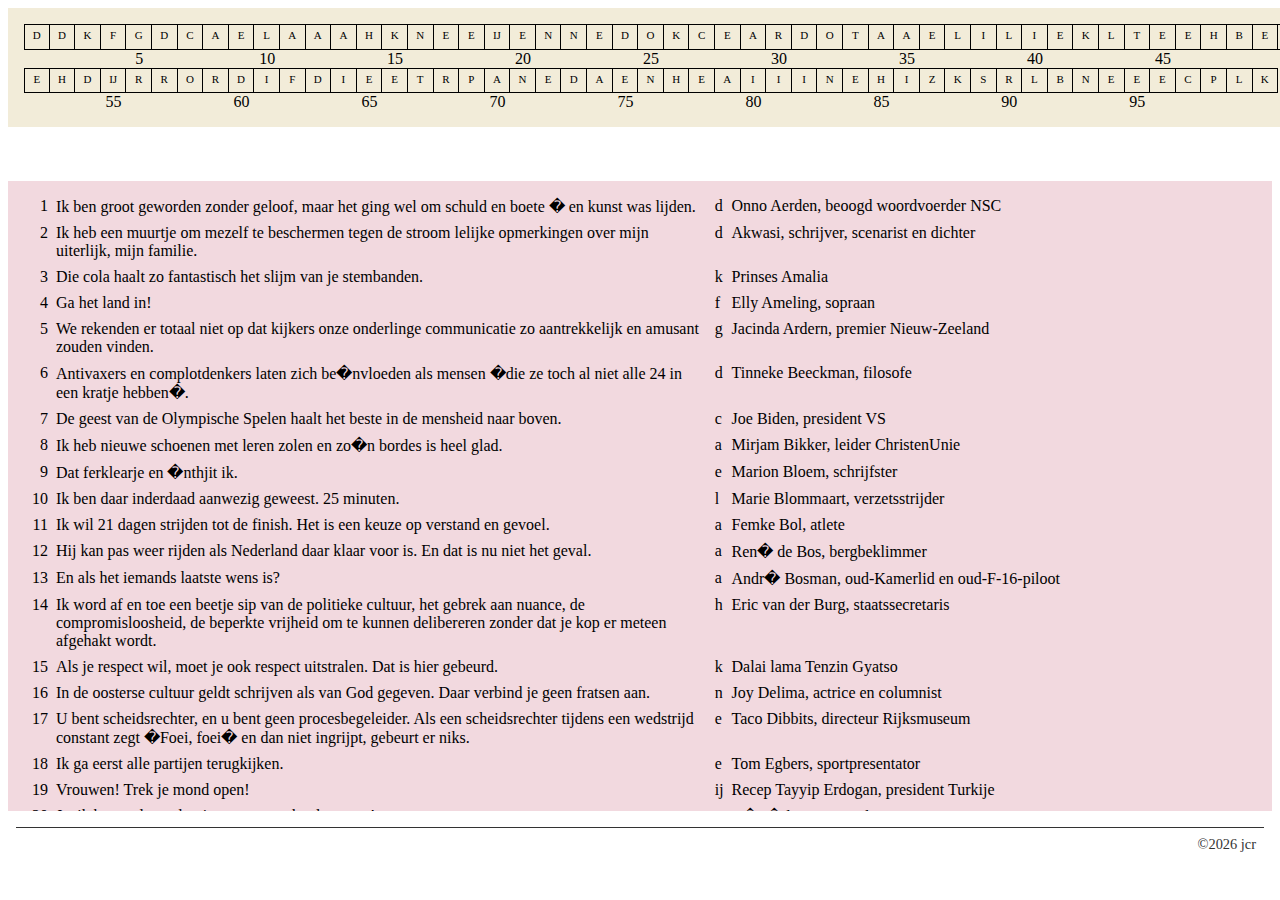
==== citatenPuzzel2023.htm @ 4faa3175 "Add files via upload" ====
<!doctype html>
<script>
'use strict';
const citaten =
[
["1",  "Ik ben groot geworden zonder geloof, maar het ging wel om schuld en boete � en kunst was lijden."],
["2",  "Ik heb een muurtje om mezelf te beschermen tegen de stroom lelijke opmerkingen over mijn uiterlijk, mijn familie."],
["3",  "Die cola haalt zo fantastisch het slijm van je stembanden."],
["4",  "Ga het land in!"],
["5",  "We rekenden er totaal niet op dat kijkers onze onderlinge communicatie zo aantrekkelijk en amusant zouden vinden."],
["6",  "Antivaxers en complotdenkers laten zich be�nvloeden als mensen �die ze toch al niet alle 24 in een kratje hebben�."],
["7",  "De geest van de Olympische Spelen haalt het beste in de mensheid naar boven."],
["8",  "Ik heb nieuwe schoenen met leren zolen en zo�n bordes is heel glad."],
["9",  "Dat ferklearje en �nthjit ik."],
["10", "Ik ben daar inderdaad aanwezig geweest. 25 minuten."],
["11", "Ik wil 21 dagen strijden tot de finish. Het is een keuze op verstand en gevoel."],
["12", "Hij kan pas weer rijden als Nederland daar klaar voor is. En dat is nu niet het geval."],
["13", "En als het iemands laatste wens is?"],
["14", "Ik word af en toe een beetje sip van de politieke cultuur, het gebrek aan nuance, de compromisloosheid, de beperkte vrijheid om te kunnen delibereren zonder dat je kop er meteen afgehakt wordt."],
["15", "Als je respect wil, moet je ook respect uitstralen. Dat is hier gebeurd."],
["16", "In de oosterse cultuur geldt schrijven als van God gegeven. Daar verbind je geen fratsen aan."],
["17", "U bent scheidsrechter, en u bent geen procesbegeleider. Als een scheidsrechter tijdens een wedstrijd constant zegt �Foei, foei� en dan niet ingrijpt, gebeurt er niks."],
["18", "Ik ga eerst alle partijen terugkijken."],
["19", "Vrouwen! Trek je mond open!"],
["20", "Ja, ik ben wel een dominee en een schoolmeester!"],
["21", "Bewegen is de beste vorm van herdenken. Het lichaam herinnert zich wat wij vergeten."],
["22", "Nou! Nou! Nou!"],
["23", "Het is onze taak om de tong af te snijden van degenen die laster over Adam en Eva verspreiden."],
["24", "De paus schreef me een hele liefdevolle brief."],
["25", "Bij alles wat ik zag op straat, bij alles wat ik las in de krant, bij elke opening van een expositie vroeg ik me af: zit hier een gedicht in?"],
["26", "Misschien moeten we elkaar meer gedichten voorlezen."],
["27", "Wij gaan sluiten!"],
["28", "Het is zaak dat de Europese Unie in beweging komt."],
["29", "Ik schaam mij kapot. Helaas realiseerde ik me niet goed dat ik hiermee grenzen heb overschreden, maar dat werd me deze dagen wel duidelijk."],
["30", "Niemand hier wil deze oorlog."],
["31", "Bent u Brits of Schots?"],
["32", "Mensen noemden me een rat en riooljournalist. Een man die het land in chaos had gebracht."],
["33", "Een teamprestatie is het hoogst haalbare."],
["34", "Soms heb ik het gevoel dat ik in een schoenendoos leef."],
["35", "Het extremisme draagt op straat foute vlaggen of een fakkel. In de Tweede Kamer draagt het een das. Met een luttel zetelaantal verlamt het vaak de parlementaire orde."],
["36", "Ik heb veel mensen gesproken, ook in de regering, en die allemaal graag willen dat ik zou komen. Tot die tijd sta ik ook in New York."],
["37", "Ik praat liever met je vrouw dan met jou."],
["38", "Mijn vader ergerde zich al aan dat zinnetje �Vader is een nul� uit Op een mooie Pinksterdag."],
["39", "Het begint in te dalen wat ik eigenlijk gedaan heb. Dat is best wel uniek."],
["40", "Wij hebben van je genoten."],
["41", "In de tijd dat zij nog bezig zijn met voorbereidingen om hun troepen hier te krijgen, kunnen wij al aan het Britse Kanaal staan."],
["42", "We zijn ons diep bewust van de eer die de wens van mijn moeder symboliseert."],
["43", "Een pagina in het boek van de wereldgeschiedenis is omgeslagen."],
["44", "In wat voor land leven wij waar het dagelijks eten van een gehaktbal bijna illegaal wordt, maar cannabis telen legaal wordt gemaakt."],
["45", "Zij horen bij ons en we willen hen erbij."],
["46", "Poetin is een toonbeeld van mildheid geweest."],
["47", "Tadadadadada oeoeo ahhh. Hier in de diepte hoor ik steeds maar weer jouw naam."],
["48", "Voor mij is de Russische medaille al haar glans verloren en dat zegt voldoende."],
["49", "Poetins tegenstanders zijn �krachten van het kwaad�."],
["50", "We zijn geen gemengd ras� en dat willen we ook niet worden."],
["51", "Adolf Hitler had ook Joods bloed, meen ik."],
["52", "Ja, wij bidden ook voor Poetin. Voor je vijanden bidden is wel moeilijk. Wij bidden dat hij stopt met de waanzin van de oorlog."],
["53", "Elke zege heeft een verhaal, maar na alles wat er is gebeurd, betekent het voor mij veel dat ik terug ben."],
["54", "Ik doe niet mee aan mea culpa�s, dat is niet mijn stijl. Ik ben niet all��n rijk geworden van deze handel, maar ons land ook."],
["55", "Lang leve Oekra�ne! Wij buigen voor jullie moed in het licht van haast ondraaglijk lijden."],
["56", "Ik geloof niet in God. Als Hij bestond, zou Hij die mensen in Oekra�ne te hulp schieten."],
["57", "Het is belachelijk dat je in een land gaat spelen om het voetbal daar te laten ontwikkelen. Bullshit."],
["58", "In hemelsnaam, deze man kan niet aan de macht blijven."],
["59", "Neem de naam van mijn vrouw niet in je stomme mond!"],
["60", "Als ik tijdens een meditatie de dalai lama voor me zie, voel ik me veilig en geborgen. 61 Bij hoge golven hoort een kapitein aan het roer te staan."],
["62", "In Nederland � of all places � verzetten de boeren zich moedig tegen de klimaattirannie van de Nederlandse overheid. Kun je dat geloven?"],
["63", "Je moet de allerbeste zijn in de debatten. Die rol zat mij niet als gegoten. Dan moet ik eerlijk zijn."],
["64", "We lijken te vergeten dat het hier om ouders gaat, die soms al vanaf 2014 in de problemen zitten."],
["65", "Verzin een nieuwe naam en hopsakee!"],
["66", "Ik moest erg wennen aan het idee dat vloeken bij protestanten zo slecht valt. Zelfs �in �s hemelsnaam� is voor sommigen al aanstootgevend. Wij katholieken zijn toch een stuk vrijmoediger."],
["67", "Ik zie mezelf niet als tussenpaus in afwachting van een nieuwe politieke leider. Ik wil er vol voor gaan."],
["68", "Het is nooit te laat om niet aan te vallen."],
["69", "Weg is weg. Een beter moment om te stoppen kon ik niet vinden."],
["70", "Vroeger waren mensen op onze leeftijd al dood."],
["71", "Ik denk dat het voor alle partijen beter is als ik me maar niet meer laat zien."],
["72", "Op 15 mei 2022 verloren de Cook-eilanden hun eerste covid-slachtoffer."],
["73", "Ik ben al 60 kilo kwijt, maar ik ben er nog niet."],
["74", "Ik geloof niet in goedkoop optimisme, maar ook niet dat je in je bed moet blijven liggen. Wij zijn op aarde om op te staan: doe de gordijnen open, zet de radio aan, toon moed, ga!"],
["75", "Als je ernaast staat, zie je pas hoe verschrikkelijk hier is huisgehouden. Die ongekende wreedheid maakt je sprakeloos. Die kan niet ongestraft blijven."],
["76", "Voor mijn dochters blijf ik schrijven, niet hier, maar elders. Dank u wel dat u me las."],
["77", "Dat mijn werkgever openlijk twijfelt aan mijn oprechtheid, maakt verdere samenwerking onmogelijk."],
["78", "Het is een droom die uitkomt. Ik houd van klassieke muziek."],
["79", "Ik vind Wembley een heel mooie naam."],
["80", "Je kan een grote mond hebben, cynisch zijn of de vlag ondersteboven hangen, maar je bent onderdeel van iets groters en daarmee heb je je te verhouden."],
["81", "Aftreden komt niet bij mij op, ondanks problemen aan mijn knie."],
["82", "Ik zeg het niet snel, maar ik denk wel dat ik belangrijk geweest ben voor het team."],
["83", "Ieder mens is een gelukzoeker. Dat ben ik namelijk ook."],
["84", "Mijn besluit om te stoppen is bitterzoet. Mijn sport heeft me meer opgeleverd dan ik ooit had kunnen dromen."],
["85", "Ik weet dat we het in ons hebben alle uitdagingen het hoofd te bieden. Natuurlijk, het zal niet gemakkelijk zijn, maar we kunnen het."],
["86", "Een aardbeving onder de 2,5 voel je niet."],
["87", "Waar zit het knopje van de microfoon?"],
["88", "Ja, het gaat weer goed met me, maar het is een tijd niet zo geweest. Ik zeg het maar eerlijk: corona was mijn redding."],
["89", "Ik ben een heel gelukkige minister: ik krijg er ontzettend veel geld bij, maar dat is ook hard nodig!"],
["90", "Ik voel me nederig en ben diep geraakt dat zoveel mensen de straat op zijn gegaan."],
["91", "Een stevig robbertje bridgen."],
["92", "Ik kon met veel jongens in gevecht gaan op de baan. Ik heb veel lol gehad."],
["93", "Het is een dolkstoot in de rug."],
["94", "Zou naar Terschelling gaan, maar het was te riskant."],
["95", "Er is hier zo�n grote muzikale traditie. Ik heb zin om die te koesteren en er nieuwe details aan toe te voegen."],
["96", "Ik zing alsof ik voor ��n iemand zing, dat deden Leonard Cohen en Jacques Brel ook. Heb je Brel ooit de microfoon de zaal in zien steken?"],
["97", "Het is maar politiek, h�. De ene dag ben je de held en de andere dag ben je stront."],
["98", "Dertig jaar geleden, en nog steeds blijft die vlucht een ramp. Dankzij de speurhond van Trouw."],
["99", "Bidden is je gedachtes ordenen."],
["100", "Je moet stoppen als iedereen het nog een beetje leuk vindt."]
];
const namen =
[
["d", "Onno Aerden, beoogd woordvoerder NSC"],
["d", "Akwasi, schrijver, scenarist en dichter"],
["k", "Prinses Amalia"],
["f", "Elly Ameling, sopraan"],
["g", "Jacinda Ardern, premier Nieuw-Zeeland"],
["d", "Tinneke Beeckman, filosofe"],
["c", "Joe Biden, president VS"],
["a", "Mirjam Bikker, leider ChristenUnie"],
["e", "Marion Bloem, schrijfster"],
["l", "Marie Blommaart, verzetsstrijder"],
["a", "Femke Bol, atlete"],
["a", "Ren� de Bos, bergbeklimmer"],
["a", "Andr� Bosman, oud-Kamerlid en oud-F-16-piloot"],
["h", "Eric van der Burg, staatssecretaris"],
["k", "Dalai lama Tenzin Gyatso"],
["n", "Joy Delima, actrice en columnist"],
["e", "Taco Dibbits, directeur Rijksmuseum"],
["e", "Tom Egbers, sportpresentator"],
["&ijlig;", "Recep Tayyip Erdogan, president Turkije"],
["e", "B�n�dicte Ficq, advocaat"],
["n", "Paus Franciscus"],
["n", "Tallon Griekspoor, tennisser"],
["e", "Sifan Hassan, atlete"],
["d", "Sophie Hermans, VVD-fractievoorzitter"],
["o", "Haro Hielkema, Citatenpuzzel-maker"],
["k", "Wopke Hoekstra, Eurocommissaris voor klimaat"],
["c", "Michel Houellebecq, schrijver"],
["e", "Bart van den Hurk, klimaatwetenschapper en covoorzitter VN-klimaatpanel IPCC"],
["a", "Arnold Huijgen, theoloog"],
["r", "Roxane van Iperen, schrijfster"],
["d", "Sultan al-Jaber, Cop28-voorzitter"],
["o", "Annemarie Jorritsma, voormalig verkenner"],
["t", "Sigrid Kaag, D66-leider"],
["a", "Henk Kamp, oud-minister"],
["a", "Mona Keijzer, premierskandidaat BBB"],
["e", "Kemal Kili�daroglu, presidentskandidaat Turkije"],
["l", "Enzo Knol, vlogger"],
["i", "Christine Lambrecht, minister van defensie Duitsland"],
["l", "Pim Lammers, auteur"],
["i", "Renske Leijten, Kamerlid"],
["e", "Irene van Lippe-Biesterfeld, prinses"],
["k", "Luiz In�cio Lula da Silva, president Brazili�"],
["l", "Jonathan M., spermadonor"],
["t", "Cornald Maas, Songfestivalkenner"],
["e", "John Mauger, kustwachtcommandant"],
["e", "Koningin M�xima"],
["h", "Marjan Minnesma, klimaatstrijder van Urgenda"],
["b", "Naaz Mohammad, zangeres"],
["e", "Richard de Mos, politicus en leider Hart voor Den Haag"],
["e", "Elon Musk, ondernemer"],
["e", "Benjamin Netanyahu, premier Isra�l"],
["h", "Sauli Niinist�, president Finland"],
["d", "Pieter Omtzigt, leider NSC"],
["&ijlig;", "Trijntje Oosterhuis, zangeres"],
["r", "Eloise van Oranje, gravin en vlogger"],
["r", "Henk Otten, senator en ex-PVV"],
["o", "Esther Ouwehand, lijsttrekker Partij voor de Dieren"],
["r", "Nikol Pasjinjan, premier Armeni�"],
["d", "Caroline van der Plas, leider BBB"],
["i", "Mathieu van der Poel, wielrenner"],
["f", "Vladimir Poetin, president Rusland"],
["d", "Tadej Pogacar, wielrenner"],
["i", "Jevgeni Prigozjin, Wagnerbaas"],
["e", "Roline Redmond, schrijfster"],
["e", "Beatrijs Ritsema, etiquette-specialist"],
["t", "Luis Rubiales, voorzitter van de Spaanse voetbalbond"],
["r", "Mark Rutte, minister-president"],
["p", "Chandrikapersad Santokhi, president Suriname"],
["a", "John van 't Schip, Ajax-trainer"],
["n", "Olaf Scholz, bondskanselier Duitsland"],
["e", "Gert-Jan Segers, leider van de ChristenUnie"],
["d", "Rob Sluijter, KNMI-medewerker"],
["a", "Jan Smit, zanger en voorzitter van FC Volendam"],
["e", "Ruud Sondag, Schiphol-interim-topman"],
["n", "Britney Spears, superster"],
["h", "Sherida Spitse, voetbalster"],
["e", "Jordan Stolz, schaatser"],
["a", "Gom van Strien, kortstondig verkenner"],
["i", "Rishi Sunak, premier Verenigd Koninkrijk"],
["i", "Sydney, chatbot van zoekmachine Bing van Microsoft"],
["i", "Sjaak van der Tak, LTO-voorzitter"],
["n", "Greta Thunberg, klimaatactivist"],
["e", "Frans Timmermans, lijsttrekker GL-PvdA"],
["h", "Lee Towers, zanger"],
["i", "Donald Trump, ex-president VS"],
["z", "Hans Vijlbrief, staatssecretaris"],
["k", "Sanne Voets, dressuuramazone"],
["s", "Johan Vollenbroek, stikstofactivist"],
["r", "Mark�ta Vondrousov�, tennisster"],
["l", "Jacques van der Voort, vormgever Trouw"],
["b", "Marijn de Vries, wielrencommentator en oud-wielrenster"],
["n", "Lucille Werner, Kamerlid en voormalig presentator"],
["e", "Geert Wilders, leider PVV"],
["e", "Koning Willem-Alexander"],
["e", "Lucas Winnips, Extinction Rebellion"],
["c", "Jolande Withuis, sociologe"],
["p", "Dilan Yesilg�z, leider VVD"],
["l", "Volodymyr Zelensky, president Oekra�ne"],
["k", "Jaap van Zweden, dirigent"],
["d", "Irene Zwiep, hoogleraar"]
];
</script>

<html lang="nl">
<head>
<meta http-equiv="expires" content="now"/>
<meta name="viewport" content="width=device-width, initial-scale=1.0"/>
<meta name="version" content="0.0.0"/>
<title>citatenPuzzel 2023</title>
<style>
*
{
   box-sizing:  border-box;                      /* */
   user-select: none;                            /* */
}


#oplossing
{
   display:          inline-grid;                /* */
   grid-template-columns: repeat( 50, 1fr);      /* */

   padding:               1.0rem;                /* */
   background: hsl( 45, 50%, 90%);               /* */
}

#oplossing > .cijfer
{
   text-align: center;                           /* */
}

#oplossing > .letter
{
   width:         1.6rem;                        /* */
   height:        1.6rem;                        /* */

   border-style:  solid;                         /* */
   border-width:  1px;                           /* */
   border-color:  hsl(0, 0%, 0%);                /* */

   font-variant: small-caps;                     /* */
   text-align: center;                           /* */
}

#oplossing > .letter:not(:nth-child(50n+1))
{
   border-left:   none;                          /* */
}

.draggable
{
   cursor: grab;                                 /* */
}

.clickable
{
   cursor: pointer;                              /* */
}


#keuzes
{
   display:          inline-grid;                /* */
/* display:                 grid;                /* */
   grid-template-columns: repeat(4, auto);       /* */

/* max-height: 70vh; /* */
       height: 70vh; /* */
   overflow: auto;                               /* */

   gap:                   .5rem;                 /* */
   padding:               1.0rem;                /* */
   background: hsl(345, 50%, 90%);               /* */
}

#keuzes > div:nth-child(4n+1)
{
   text-align: right;                            /* */
}


/* begin copyright style */
.jcr-copy
{
   border-top:  hsl(000, 000%, 020%) thin solid; /* */
   color:       hsl(000, 000%, 020%);            /* */
   font-size:   0.9rem;                          /* */
   text-align:  right;                           /* */
   margin:      1rem 0.5rem;                     /* */
   padding:     0.5rem;                          /* */
   user-select: none;                            /* */
}
.jcr-copy::before { content: '\00a9 '; }          /* */
.jcr-copy::after  { content: ' jcr'; }            /* */
/* end copyright style */
</style>
<script>
'use strict';
document.addEventListener('DOMContentLoaded', e => js_object_citatenPuzzel.onload(e), false);

const js_object_citatenPuzzel = (() =>
{
   const onload = e =>
   {
      try
      {
         let year = new Date(document.lastModified).getFullYear();
         document.querySelectorAll('.jcr-copy').forEach(y => y.innerHTML = year);

         init();

      }  catch(err) { console.error('oops', err) }
   }

   // tbv cookie:
   const fixed = new Array(namen.length).fill(false);
   const order = Array.from(fixed.keys());
   // (eigenlijk wordt hiermee dataset.id overbodig, maar is toch wel makkelijk)

   const init = () =>
   {
      gridSquares(oplossing, parseInt((citaten.length+1)/2));
      gridSquares(oplossing, citaten.length - parseInt((citaten.length+1)/2), parseInt((citaten.length+1)/2));

      readCookie();

      for (let i = 0; i < citaten.length; i++)
      {
         let div = document.createElement('div');
         div.innerHTML = citaten[i][0];
         keuzes.appendChild(div);

         div = document.createElement('div');
         div.innerHTML = citaten[i][1];
         keuzes.appendChild(div);


         let naamLetter = document.createElement('div');
         let naam       = document.createElement('div');
         let gridSquare = document.getElementById(`G${i}`);

         naamLetter.id = `L${i}`;
         naam.id       = `N${i}`;

         naamLetter.dataset.id = gridSquare.id;
         naam.dataset.id       = naamLetter.id;
         gridSquare.dataset.id = naam.id;

         naamLetter.innerHTML = namen[order[i]][0];      // "&ijlig".toUpperCase() = "&IJLIG" (en dat is niet &IJlig;)
         let letter           = naamLetter.innerHTML;    // letter wordt nu lange ij en kan ge-uppercased worden

         naamLetter.innerHTML  = (fixed[order[i]])
                               ? letter.toUpperCase()
                               : letter.toLowerCase();
//                             ? namen[order[i]][0].toUpperCase()
//                             : namen[order[i]][0].toLowerCase();
         gridSquare.innerHTML  = naamLetter.innerHTML;
         naam.innerHTML        = namen[order[i]][1];

         if  (!fixed[order[i]])
         {
            setDragDrop(naam);
            setDragDrop(gridSquare);
         }

         naamLetter.classList.add('clickable');
         naamLetter.ondblclick = toggleFixed;

         gridSquare.ondragstart = dragStart;
         naam.ondragstart = dragStart;

         keuzes.appendChild(naamLetter);
         keuzes.appendChild(naam);
      }
   }

   const toggleFixed = e =>
   {
      let naamLetter = e.target;
      let gridSquare = document.getElementById(naamLetter.dataset.id);
      let naam       = document.getElementById(gridSquare.dataset.id);

      let letter = naamLetter.innerHTML;

      if (letter == letter.toUpperCase())
      {
         naamLetter.innerHTML = letter.toLowerCase();
         gridSquare.innerHTML = letter.toLowerCase();

         setDragDrop(naam);
         setDragDrop(gridSquare);
      }
      else
      {
         naamLetter.innerHTML = letter.toUpperCase();
         gridSquare.innerHTML = letter.toUpperCase();

         unsetDragDrop(naam);
         unsetDragDrop(gridSquare);
      }
      let i = parseInt(e.target.id.substr(1));
      fixed[order[i]] = !fixed[order[i]];
      writeCookie();
   }

   const dragStart = e =>
   {
      e.dataTransfer.setData(e.target.id, e.target.id);
   }

   const setDragDrop = element =>
   {
      element.draggable  = 'yep';
      element.classList.add('draggable');
      element.ondragover = dragover;
      element.ondrop     = drop;
   }

   const unsetDragDrop = element =>
   {
      element.draggable  = '';
      element.classList.remove('draggable');
      element.ondragover = null;
      element.ondrop     = null;
   }

   const drop = e =>
   {
      e.preventDefault();

      let id = e.dataTransfer.getData(e.dataTransfer.types[0]);

      let source1 = document.getElementById(e.dataTransfer.getData(e.dataTransfer.types[0]));
      let source2 = document.getElementById(source1.dataset.id);
      let source3 = document.getElementById(source2.dataset.id);

      let target1 =  e.target;
      let target2 =  document.getElementById(target1.dataset.id);
      let target3 =  document.getElementById(target2.dataset.id);

      [source1.innerHTML, target1.innerHTML] = [target1.innerHTML, source1.innerHTML];
      [source2.innerHTML, target2.innerHTML] = [target2.innerHTML, source2.innerHTML];
      [source3.innerHTML, target3.innerHTML] = [target3.innerHTML, source3.innerHTML];

      let i = parseInt(id.substr(1));
      let j = parseInt(e.target.id.substr(1));

      [order[i], order[j]] = [order[j], order[i]];
      writeCookie();
   }

   const dragover = e =>
   {
      // dataTransfer.getData('text/plain') kan niet in dragover
      // (om security reasons)
      // de namen van de data types zijn wel beschikbaar (in lower case)
      // dus ik cheat: id is als types[0] beschikbaar

      if (e.dataTransfer.types[0].charAt(0).toUpperCase() != e.target.id.charAt(0).toUpperCase()) { return }

      e.preventDefault();
      e.dataTransfer.dropEffect = 'move';
   }

   const readCookie = () =>
   {
      let result = [...document.cookie.split(';').reduce((a,c) =>
                       (c.match(/\s*citaten=/))
                     ? c.split('=')[1]
                     : a, '').matchAll(/([UL])(\d+)/g)];

      if (result.length == citaten.length)
      {
         for (let i = 0; i < result.length; i++)
         {
            fixed[i] = (result[i][1] == 'U') ? true : false;
            order[i] = parseInt(result[i][2]);

         }
      }
   }

   const writeCookie = () =>
   {
      let s = '';

      for (let i = 0; i < order.length; i++)
      {
         s += (fixed[i]) ? 'U' : 'L';
         s += order[i];
      }

      document.cookie = `citaten=${s};expires=${new Date(Date.now()+1000*60*60*24*7*4).toUTCString()}`;
   }

   const gridSquares = (grid, count, start) =>
   {
      start = start || 0;

      for (let i = start; i < start + count; i++)
      {
         let div = document.createElement('div');
         div.id        = `G${i}`;
         div.className = 'letter';

         grid.appendChild(div);
      }

      // NB: vakjes nummeren vanaf 1
      for (let i = start+1; i < start + count + 1; i++)
      {
         let div = document.createElement('div');
         div.className = 'cijfer';

         if (i%5 == 0) { div.innerHTML = i }

         grid.appendChild(div);
      }
   }

   return { onload: onload };
})();
</script>
</head>
<body>

<div id="oplossing"></div>

<br/>
<br/>
<br/>
<br/>

<div id="keuzes"></div>


<div class="jcr-copy"></div>
</body>
</html>
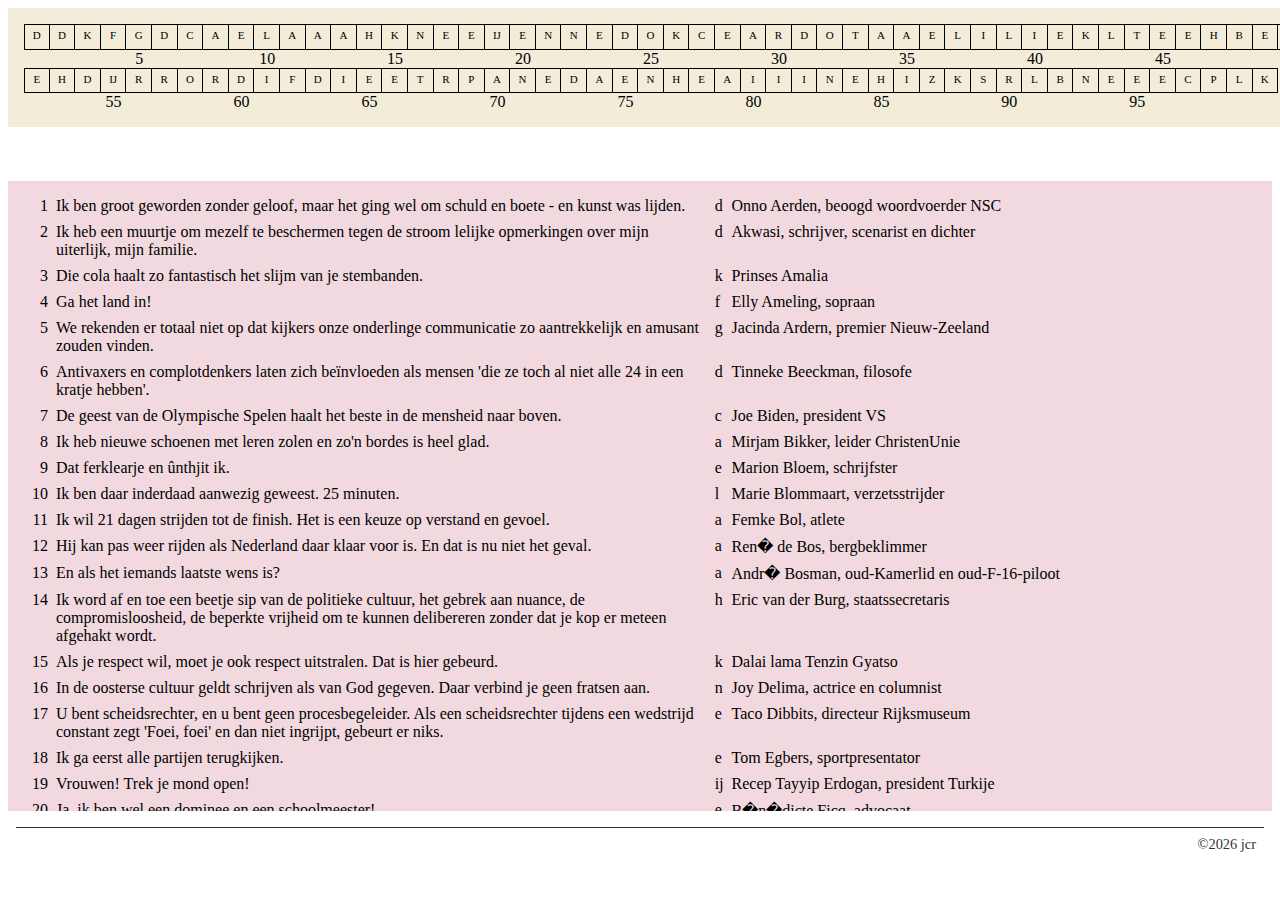
==== commit a5bba571: "Add files via upload" ====
--- a/citatenPuzzel2023.htm
+++ b/citatenPuzzel2023.htm
@@ -3,15 +3,15 @@
 'use strict';
 const citaten =
 [
-["1",  "Ik ben groot geworden zonder geloof, maar het ging wel om schuld en boete � en kunst was lijden."],
+["1",  "Ik ben groot geworden zonder geloof, maar het ging wel om schuld en boete - en kunst was lijden."],
 ["2",  "Ik heb een muurtje om mezelf te beschermen tegen de stroom lelijke opmerkingen over mijn uiterlijk, mijn familie."],
 ["3",  "Die cola haalt zo fantastisch het slijm van je stembanden."],
 ["4",  "Ga het land in!"],
 ["5",  "We rekenden er totaal niet op dat kijkers onze onderlinge communicatie zo aantrekkelijk en amusant zouden vinden."],
-["6",  "Antivaxers en complotdenkers laten zich be�nvloeden als mensen �die ze toch al niet alle 24 in een kratje hebben�."],
+["6",  "Antivaxers en complotdenkers laten zich be&iuml;nvloeden als mensen 'die ze toch al niet alle 24 in een kratje hebben'."],
 ["7",  "De geest van de Olympische Spelen haalt het beste in de mensheid naar boven."],
-["8",  "Ik heb nieuwe schoenen met leren zolen en zo�n bordes is heel glad."],
-["9",  "Dat ferklearje en �nthjit ik."],
+["8",  "Ik heb nieuwe schoenen met leren zolen en zo'n bordes is heel glad."],
+["9",  "Dat ferklearje en &ucirc;nthjit ik."],
 ["10", "Ik ben daar inderdaad aanwezig geweest. 25 minuten."],
 ["11", "Ik wil 21 dagen strijden tot de finish. Het is een keuze op verstand en gevoel."],
 ["12", "Hij kan pas weer rijden als Nederland daar klaar voor is. En dat is nu niet het geval."],
@@ -19,7 +19,7 @@
 ["14", "Ik word af en toe een beetje sip van de politieke cultuur, het gebrek aan nuance, de compromisloosheid, de beperkte vrijheid om te kunnen delibereren zonder dat je kop er meteen afgehakt wordt."],
 ["15", "Als je respect wil, moet je ook respect uitstralen. Dat is hier gebeurd."],
 ["16", "In de oosterse cultuur geldt schrijven als van God gegeven. Daar verbind je geen fratsen aan."],
-["17", "U bent scheidsrechter, en u bent geen procesbegeleider. Als een scheidsrechter tijdens een wedstrijd constant zegt �Foei, foei� en dan niet ingrijpt, gebeurt er niks."],
+["17", "U bent scheidsrechter, en u bent geen procesbegeleider. Als een scheidsrechter tijdens een wedstrijd constant zegt 'Foei, foei' en dan niet ingrijpt, gebeurt er niks."],
 ["18", "Ik ga eerst alle partijen terugkijken."],
 ["19", "Vrouwen! Trek je mond open!"],
 ["20", "Ja, ik ben wel een dominee en een schoolmeester!"],
@@ -40,7 +40,7 @@
 ["35", "Het extremisme draagt op straat foute vlaggen of een fakkel. In de Tweede Kamer draagt het een das. Met een luttel zetelaantal verlamt het vaak de parlementaire orde."],
 ["36", "Ik heb veel mensen gesproken, ook in de regering, en die allemaal graag willen dat ik zou komen. Tot die tijd sta ik ook in New York."],
 ["37", "Ik praat liever met je vrouw dan met jou."],
-["38", "Mijn vader ergerde zich al aan dat zinnetje �Vader is een nul� uit Op een mooie Pinksterdag."],
+["38", "Mijn vader ergerde zich al aan dat zinnetje &lsquo;Vader is een nul&rsquor; uit Op een mooie Pinksterdag."],
 ["39", "Het begint in te dalen wat ik eigenlijk gedaan heb. Dat is best wel uniek."],
 ["40", "Wij hebben van je genoten."],
 ["41", "In de tijd dat zij nog bezig zijn met voorbereidingen om hun troepen hier te krijgen, kunnen wij al aan het Britse Kanaal staan."],
@@ -51,23 +51,23 @@
 ["46", "Poetin is een toonbeeld van mildheid geweest."],
 ["47", "Tadadadadada oeoeo ahhh. Hier in de diepte hoor ik steeds maar weer jouw naam."],
 ["48", "Voor mij is de Russische medaille al haar glans verloren en dat zegt voldoende."],
-["49", "Poetins tegenstanders zijn �krachten van het kwaad�."],
-["50", "We zijn geen gemengd ras� en dat willen we ook niet worden."],
+["49", "Poetins tegenstanders zijn &lsquo;krachten van het kwaad&rsquor;."],
+["50", "We zijn geen gemengd ras&mldr; en dat willen we ook niet worden."],
 ["51", "Adolf Hitler had ook Joods bloed, meen ik."],
 ["52", "Ja, wij bidden ook voor Poetin. Voor je vijanden bidden is wel moeilijk. Wij bidden dat hij stopt met de waanzin van de oorlog."],
 ["53", "Elke zege heeft een verhaal, maar na alles wat er is gebeurd, betekent het voor mij veel dat ik terug ben."],
-["54", "Ik doe niet mee aan mea culpa�s, dat is niet mijn stijl. Ik ben niet all��n rijk geworden van deze handel, maar ons land ook."],
-["55", "Lang leve Oekra�ne! Wij buigen voor jullie moed in het licht van haast ondraaglijk lijden."],
-["56", "Ik geloof niet in God. Als Hij bestond, zou Hij die mensen in Oekra�ne te hulp schieten."],
+["54", "Ik doe niet mee aan mea culpa&rsquor;s, dat is niet mijn stijl. Ik ben niet all&eacute;&eacute;n rijk geworden van deze handel, maar ons land ook."],
+["55", "Lang leve Oekra&iuml;ne! Wij buigen voor jullie moed in het licht van haast ondraaglijk lijden."],
+["56", "Ik geloof niet in God. Als Hij bestond, zou Hij die mensen in Oekra&iuml;ne te hulp schieten."],
 ["57", "Het is belachelijk dat je in een land gaat spelen om het voetbal daar te laten ontwikkelen. Bullshit."],
 ["58", "In hemelsnaam, deze man kan niet aan de macht blijven."],
 ["59", "Neem de naam van mijn vrouw niet in je stomme mond!"],
 ["60", "Als ik tijdens een meditatie de dalai lama voor me zie, voel ik me veilig en geborgen. 61 Bij hoge golven hoort een kapitein aan het roer te staan."],
-["62", "In Nederland � of all places � verzetten de boeren zich moedig tegen de klimaattirannie van de Nederlandse overheid. Kun je dat geloven?"],
+["62", "In Nederland &ndash; of all places &ndash; verzetten de boeren zich moedig tegen de klimaattirannie van de Nederlandse overheid. Kun je dat geloven?"],
 ["63", "Je moet de allerbeste zijn in de debatten. Die rol zat mij niet als gegoten. Dan moet ik eerlijk zijn."],
 ["64", "We lijken te vergeten dat het hier om ouders gaat, die soms al vanaf 2014 in de problemen zitten."],
 ["65", "Verzin een nieuwe naam en hopsakee!"],
-["66", "Ik moest erg wennen aan het idee dat vloeken bij protestanten zo slecht valt. Zelfs �in �s hemelsnaam� is voor sommigen al aanstootgevend. Wij katholieken zijn toch een stuk vrijmoediger."],
+["66", "Ik moest erg wennen aan het idee dat vloeken bij protestanten zo slecht valt. Zelfs &lsquo;in &rsquor;s hemelsnaam&rsquor; is voor sommigen al aanstootgevend. Wij katholieken zijn toch een stuk vrijmoediger."],
 ["67", "Ik zie mezelf niet als tussenpaus in afwachting van een nieuwe politieke leider. Ik wil er vol voor gaan."],
 ["68", "Het is nooit te laat om niet aan te vallen."],
 ["69", "Weg is weg. Een beter moment om te stoppen kon ik niet vinden."],
@@ -96,9 +96,9 @@
 ["92", "Ik kon met veel jongens in gevecht gaan op de baan. Ik heb veel lol gehad."],
 ["93", "Het is een dolkstoot in de rug."],
 ["94", "Zou naar Terschelling gaan, maar het was te riskant."],
-["95", "Er is hier zo�n grote muzikale traditie. Ik heb zin om die te koesteren en er nieuwe details aan toe te voegen."],
-["96", "Ik zing alsof ik voor ��n iemand zing, dat deden Leonard Cohen en Jacques Brel ook. Heb je Brel ooit de microfoon de zaal in zien steken?"],
-["97", "Het is maar politiek, h�. De ene dag ben je de held en de andere dag ben je stront."],
+["95", "Er is hier zo&rsquor;n grote muzikale traditie. Ik heb zin om die te koesteren en er nieuwe details aan toe te voegen."],
+["96", "Ik zing alsof ik voor &eacute;&eacute;n iemand zing, dat deden Leonard Cohen en Jacques Brel ook. Heb je Brel ooit de microfoon de zaal in zien steken?"],
+["97", "Het is maar politiek, h&egrave;. De ene dag ben je de held en de andere dag ben je stront."],
 ["98", "Dertig jaar geleden, en nog steeds blijft die vlucht een ramp. Dankzij de speurhond van Trouw."],
 ["99", "Bidden is je gedachtes ordenen."],
 ["100", "Je moet stoppen als iedereen het nog een beetje leuk vindt."]
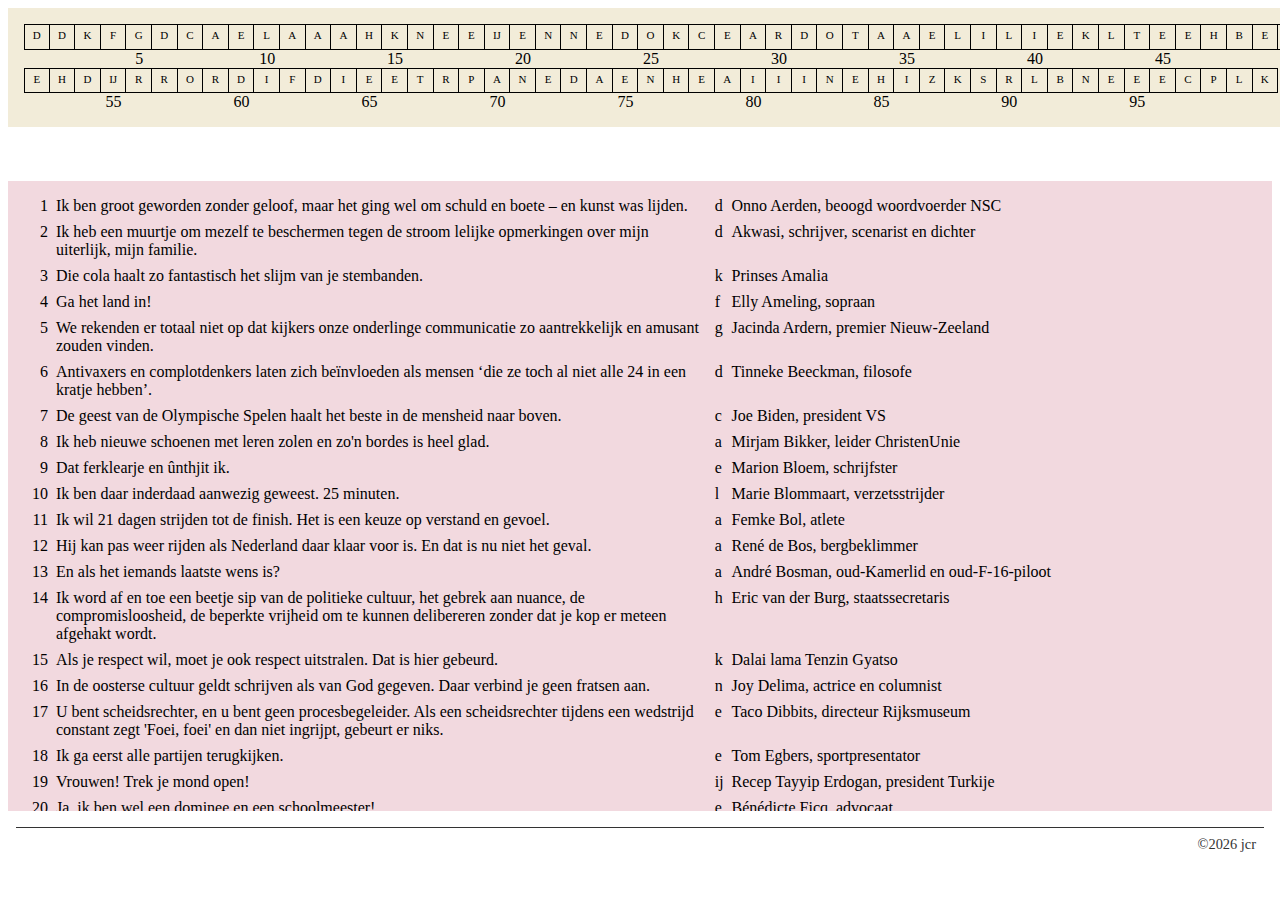
==== commit 9a86014e: "Add files via upload" ====
--- a/citatenPuzzel2023.htm
+++ b/citatenPuzzel2023.htm
@@ -3,12 +3,12 @@
 'use strict';
 const citaten =
 [
-["1",  "Ik ben groot geworden zonder geloof, maar het ging wel om schuld en boete - en kunst was lijden."],
+["1",  "Ik ben groot geworden zonder geloof, maar het ging wel om schuld en boete &ndash; en kunst was lijden."],
 ["2",  "Ik heb een muurtje om mezelf te beschermen tegen de stroom lelijke opmerkingen over mijn uiterlijk, mijn familie."],
 ["3",  "Die cola haalt zo fantastisch het slijm van je stembanden."],
 ["4",  "Ga het land in!"],
 ["5",  "We rekenden er totaal niet op dat kijkers onze onderlinge communicatie zo aantrekkelijk en amusant zouden vinden."],
-["6",  "Antivaxers en complotdenkers laten zich be&iuml;nvloeden als mensen 'die ze toch al niet alle 24 in een kratje hebben'."],
+["6",  "Antivaxers en complotdenkers laten zich be&iuml;nvloeden als mensen &lsquo;die ze toch al niet alle 24 in een kratje hebben&rsquor;."],
 ["7",  "De geest van de Olympische Spelen haalt het beste in de mensheid naar boven."],
 ["8",  "Ik heb nieuwe schoenen met leren zolen en zo'n bordes is heel glad."],
 ["9",  "Dat ferklearje en &ucirc;nthjit ik."],
@@ -116,15 +116,15 @@
 ["e", "Marion Bloem, schrijfster"],
 ["l", "Marie Blommaart, verzetsstrijder"],
 ["a", "Femke Bol, atlete"],
-["a", "Ren� de Bos, bergbeklimmer"],
-["a", "Andr� Bosman, oud-Kamerlid en oud-F-16-piloot"],
+["a", "Ren&eacute; de Bos, bergbeklimmer"],
+["a", "Andr&eacute; Bosman, oud-Kamerlid en oud-F-16-piloot"],
 ["h", "Eric van der Burg, staatssecretaris"],
 ["k", "Dalai lama Tenzin Gyatso"],
 ["n", "Joy Delima, actrice en columnist"],
 ["e", "Taco Dibbits, directeur Rijksmuseum"],
 ["e", "Tom Egbers, sportpresentator"],
 ["&ijlig;", "Recep Tayyip Erdogan, president Turkije"],
-["e", "B�n�dicte Ficq, advocaat"],
+["e", "B&eacute;n&eacute;dicte Ficq, advocaat"],
 ["n", "Paus Franciscus"],
 ["n", "Tallon Griekspoor, tennisser"],
 ["e", "Sifan Hassan, atlete"],
@@ -140,29 +140,29 @@
 ["t", "Sigrid Kaag, D66-leider"],
 ["a", "Henk Kamp, oud-minister"],
 ["a", "Mona Keijzer, premierskandidaat BBB"],
-["e", "Kemal Kili�daroglu, presidentskandidaat Turkije"],
+["e", "Kemal Kili&ccedil;daroglu, presidentskandidaat Turkije"],
 ["l", "Enzo Knol, vlogger"],
 ["i", "Christine Lambrecht, minister van defensie Duitsland"],
 ["l", "Pim Lammers, auteur"],
 ["i", "Renske Leijten, Kamerlid"],
 ["e", "Irene van Lippe-Biesterfeld, prinses"],
-["k", "Luiz In�cio Lula da Silva, president Brazili�"],
+["k", "Luiz In&aacute;cio Lula da Silva, president Brazili&euml;"],
 ["l", "Jonathan M., spermadonor"],
 ["t", "Cornald Maas, Songfestivalkenner"],
 ["e", "John Mauger, kustwachtcommandant"],
-["e", "Koningin M�xima"],
+["e", "Koningin M&aacute;xima"],
 ["h", "Marjan Minnesma, klimaatstrijder van Urgenda"],
 ["b", "Naaz Mohammad, zangeres"],
 ["e", "Richard de Mos, politicus en leider Hart voor Den Haag"],
 ["e", "Elon Musk, ondernemer"],
-["e", "Benjamin Netanyahu, premier Isra�l"],
-["h", "Sauli Niinist�, president Finland"],
+["e", "Benjamin Netanyahu, premier Isra&euml;l"],
+["h", "Sauli Niinist&ouml;, president Finland"],
 ["d", "Pieter Omtzigt, leider NSC"],
 ["&ijlig;", "Trijntje Oosterhuis, zangeres"],
 ["r", "Eloise van Oranje, gravin en vlogger"],
 ["r", "Henk Otten, senator en ex-PVV"],
 ["o", "Esther Ouwehand, lijsttrekker Partij voor de Dieren"],
-["r", "Nikol Pasjinjan, premier Armeni�"],
+["r", "Nikol Pasjinjan, premier Armeni&euml;"],
 ["d", "Caroline van der Plas, leider BBB"],
 ["i", "Mathieu van der Poel, wielrenner"],
 ["f", "Vladimir Poetin, president Rusland"],
@@ -173,7 +173,7 @@
 ["t", "Luis Rubiales, voorzitter van de Spaanse voetbalbond"],
 ["r", "Mark Rutte, minister-president"],
 ["p", "Chandrikapersad Santokhi, president Suriname"],
-["a", "John van 't Schip, Ajax-trainer"],
+["a", "John van &rsquor;t Schip, Ajax-trainer"],
 ["n", "Olaf Scholz, bondskanselier Duitsland"],
 ["e", "Gert-Jan Segers, leider van de ChristenUnie"],
 ["d", "Rob Sluijter, KNMI-medewerker"],
@@ -193,7 +193,7 @@
 ["z", "Hans Vijlbrief, staatssecretaris"],
 ["k", "Sanne Voets, dressuuramazone"],
 ["s", "Johan Vollenbroek, stikstofactivist"],
-["r", "Mark�ta Vondrousov�, tennisster"],
+["r", "Mark&eacute;ta Vondrousov&aacute;, tennisster"],
 ["l", "Jacques van der Voort, vormgever Trouw"],
 ["b", "Marijn de Vries, wielrencommentator en oud-wielrenster"],
 ["n", "Lucille Werner, Kamerlid en voormalig presentator"],
@@ -201,8 +201,8 @@
 ["e", "Koning Willem-Alexander"],
 ["e", "Lucas Winnips, Extinction Rebellion"],
 ["c", "Jolande Withuis, sociologe"],
-["p", "Dilan Yesilg�z, leider VVD"],
-["l", "Volodymyr Zelensky, president Oekra�ne"],
+["p", "Dilan Yesilg&ouml;z, leider VVD"],
+["l", "Volodymyr Zelensky, president Oekra&iuml;ne"],
 ["k", "Jaap van Zweden, dirigent"],
 ["d", "Irene Zwiep, hoogleraar"]
 ];
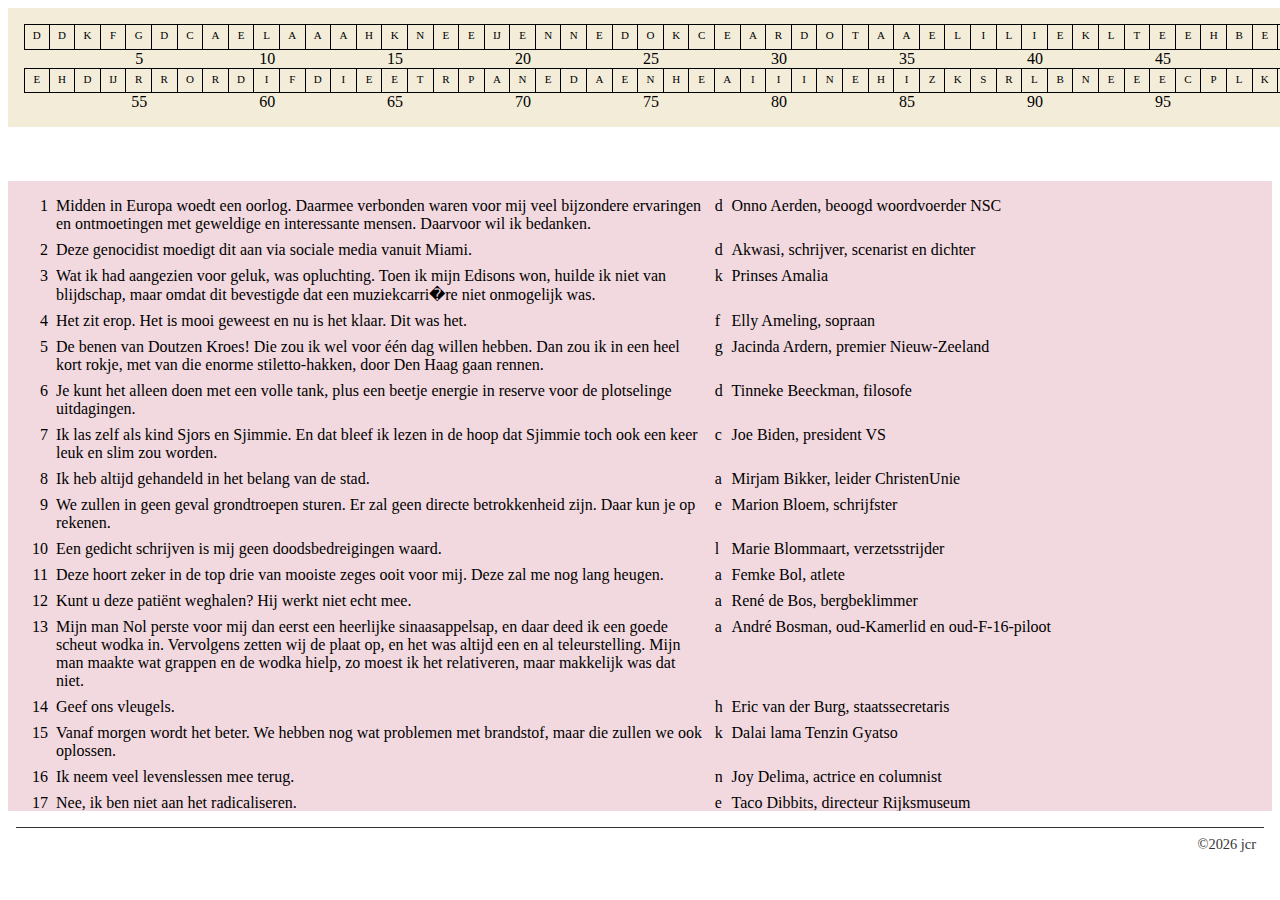
==== commit b5e2abaf: "Add files via upload" ====
--- a/citatenPuzzel2023.htm
+++ b/citatenPuzzel2023.htm
@@ -3,105 +3,106 @@
 'use strict';
 const citaten =
 [
-["1",  "Ik ben groot geworden zonder geloof, maar het ging wel om schuld en boete &ndash; en kunst was lijden."],
-["2",  "Ik heb een muurtje om mezelf te beschermen tegen de stroom lelijke opmerkingen over mijn uiterlijk, mijn familie."],
-["3",  "Die cola haalt zo fantastisch het slijm van je stembanden."],
-["4",  "Ga het land in!"],
-["5",  "We rekenden er totaal niet op dat kijkers onze onderlinge communicatie zo aantrekkelijk en amusant zouden vinden."],
-["6",  "Antivaxers en complotdenkers laten zich be&iuml;nvloeden als mensen &lsquo;die ze toch al niet alle 24 in een kratje hebben&rsquor;."],
-["7",  "De geest van de Olympische Spelen haalt het beste in de mensheid naar boven."],
-["8",  "Ik heb nieuwe schoenen met leren zolen en zo'n bordes is heel glad."],
-["9",  "Dat ferklearje en &ucirc;nthjit ik."],
-["10", "Ik ben daar inderdaad aanwezig geweest. 25 minuten."],
-["11", "Ik wil 21 dagen strijden tot de finish. Het is een keuze op verstand en gevoel."],
-["12", "Hij kan pas weer rijden als Nederland daar klaar voor is. En dat is nu niet het geval."],
-["13", "En als het iemands laatste wens is?"],
-["14", "Ik word af en toe een beetje sip van de politieke cultuur, het gebrek aan nuance, de compromisloosheid, de beperkte vrijheid om te kunnen delibereren zonder dat je kop er meteen afgehakt wordt."],
-["15", "Als je respect wil, moet je ook respect uitstralen. Dat is hier gebeurd."],
-["16", "In de oosterse cultuur geldt schrijven als van God gegeven. Daar verbind je geen fratsen aan."],
-["17", "U bent scheidsrechter, en u bent geen procesbegeleider. Als een scheidsrechter tijdens een wedstrijd constant zegt 'Foei, foei' en dan niet ingrijpt, gebeurt er niks."],
-["18", "Ik ga eerst alle partijen terugkijken."],
-["19", "Vrouwen! Trek je mond open!"],
-["20", "Ja, ik ben wel een dominee en een schoolmeester!"],
-["21", "Bewegen is de beste vorm van herdenken. Het lichaam herinnert zich wat wij vergeten."],
-["22", "Nou! Nou! Nou!"],
-["23", "Het is onze taak om de tong af te snijden van degenen die laster over Adam en Eva verspreiden."],
-["24", "De paus schreef me een hele liefdevolle brief."],
-["25", "Bij alles wat ik zag op straat, bij alles wat ik las in de krant, bij elke opening van een expositie vroeg ik me af: zit hier een gedicht in?"],
-["26", "Misschien moeten we elkaar meer gedichten voorlezen."],
-["27", "Wij gaan sluiten!"],
-["28", "Het is zaak dat de Europese Unie in beweging komt."],
-["29", "Ik schaam mij kapot. Helaas realiseerde ik me niet goed dat ik hiermee grenzen heb overschreden, maar dat werd me deze dagen wel duidelijk."],
-["30", "Niemand hier wil deze oorlog."],
-["31", "Bent u Brits of Schots?"],
-["32", "Mensen noemden me een rat en riooljournalist. Een man die het land in chaos had gebracht."],
-["33", "Een teamprestatie is het hoogst haalbare."],
-["34", "Soms heb ik het gevoel dat ik in een schoenendoos leef."],
-["35", "Het extremisme draagt op straat foute vlaggen of een fakkel. In de Tweede Kamer draagt het een das. Met een luttel zetelaantal verlamt het vaak de parlementaire orde."],
-["36", "Ik heb veel mensen gesproken, ook in de regering, en die allemaal graag willen dat ik zou komen. Tot die tijd sta ik ook in New York."],
-["37", "Ik praat liever met je vrouw dan met jou."],
-["38", "Mijn vader ergerde zich al aan dat zinnetje &lsquo;Vader is een nul&rsquor; uit Op een mooie Pinksterdag."],
-["39", "Het begint in te dalen wat ik eigenlijk gedaan heb. Dat is best wel uniek."],
-["40", "Wij hebben van je genoten."],
-["41", "In de tijd dat zij nog bezig zijn met voorbereidingen om hun troepen hier te krijgen, kunnen wij al aan het Britse Kanaal staan."],
-["42", "We zijn ons diep bewust van de eer die de wens van mijn moeder symboliseert."],
-["43", "Een pagina in het boek van de wereldgeschiedenis is omgeslagen."],
-["44", "In wat voor land leven wij waar het dagelijks eten van een gehaktbal bijna illegaal wordt, maar cannabis telen legaal wordt gemaakt."],
-["45", "Zij horen bij ons en we willen hen erbij."],
-["46", "Poetin is een toonbeeld van mildheid geweest."],
-["47", "Tadadadadada oeoeo ahhh. Hier in de diepte hoor ik steeds maar weer jouw naam."],
-["48", "Voor mij is de Russische medaille al haar glans verloren en dat zegt voldoende."],
-["49", "Poetins tegenstanders zijn &lsquo;krachten van het kwaad&rsquor;."],
-["50", "We zijn geen gemengd ras&mldr; en dat willen we ook niet worden."],
-["51", "Adolf Hitler had ook Joods bloed, meen ik."],
-["52", "Ja, wij bidden ook voor Poetin. Voor je vijanden bidden is wel moeilijk. Wij bidden dat hij stopt met de waanzin van de oorlog."],
-["53", "Elke zege heeft een verhaal, maar na alles wat er is gebeurd, betekent het voor mij veel dat ik terug ben."],
-["54", "Ik doe niet mee aan mea culpa&rsquor;s, dat is niet mijn stijl. Ik ben niet all&eacute;&eacute;n rijk geworden van deze handel, maar ons land ook."],
-["55", "Lang leve Oekra&iuml;ne! Wij buigen voor jullie moed in het licht van haast ondraaglijk lijden."],
-["56", "Ik geloof niet in God. Als Hij bestond, zou Hij die mensen in Oekra&iuml;ne te hulp schieten."],
-["57", "Het is belachelijk dat je in een land gaat spelen om het voetbal daar te laten ontwikkelen. Bullshit."],
-["58", "In hemelsnaam, deze man kan niet aan de macht blijven."],
-["59", "Neem de naam van mijn vrouw niet in je stomme mond!"],
-["60", "Als ik tijdens een meditatie de dalai lama voor me zie, voel ik me veilig en geborgen. 61 Bij hoge golven hoort een kapitein aan het roer te staan."],
-["62", "In Nederland &ndash; of all places &ndash; verzetten de boeren zich moedig tegen de klimaattirannie van de Nederlandse overheid. Kun je dat geloven?"],
-["63", "Je moet de allerbeste zijn in de debatten. Die rol zat mij niet als gegoten. Dan moet ik eerlijk zijn."],
-["64", "We lijken te vergeten dat het hier om ouders gaat, die soms al vanaf 2014 in de problemen zitten."],
-["65", "Verzin een nieuwe naam en hopsakee!"],
-["66", "Ik moest erg wennen aan het idee dat vloeken bij protestanten zo slecht valt. Zelfs &lsquo;in &rsquor;s hemelsnaam&rsquor; is voor sommigen al aanstootgevend. Wij katholieken zijn toch een stuk vrijmoediger."],
-["67", "Ik zie mezelf niet als tussenpaus in afwachting van een nieuwe politieke leider. Ik wil er vol voor gaan."],
-["68", "Het is nooit te laat om niet aan te vallen."],
-["69", "Weg is weg. Een beter moment om te stoppen kon ik niet vinden."],
-["70", "Vroeger waren mensen op onze leeftijd al dood."],
-["71", "Ik denk dat het voor alle partijen beter is als ik me maar niet meer laat zien."],
-["72", "Op 15 mei 2022 verloren de Cook-eilanden hun eerste covid-slachtoffer."],
-["73", "Ik ben al 60 kilo kwijt, maar ik ben er nog niet."],
-["74", "Ik geloof niet in goedkoop optimisme, maar ook niet dat je in je bed moet blijven liggen. Wij zijn op aarde om op te staan: doe de gordijnen open, zet de radio aan, toon moed, ga!"],
-["75", "Als je ernaast staat, zie je pas hoe verschrikkelijk hier is huisgehouden. Die ongekende wreedheid maakt je sprakeloos. Die kan niet ongestraft blijven."],
-["76", "Voor mijn dochters blijf ik schrijven, niet hier, maar elders. Dank u wel dat u me las."],
-["77", "Dat mijn werkgever openlijk twijfelt aan mijn oprechtheid, maakt verdere samenwerking onmogelijk."],
-["78", "Het is een droom die uitkomt. Ik houd van klassieke muziek."],
-["79", "Ik vind Wembley een heel mooie naam."],
-["80", "Je kan een grote mond hebben, cynisch zijn of de vlag ondersteboven hangen, maar je bent onderdeel van iets groters en daarmee heb je je te verhouden."],
-["81", "Aftreden komt niet bij mij op, ondanks problemen aan mijn knie."],
-["82", "Ik zeg het niet snel, maar ik denk wel dat ik belangrijk geweest ben voor het team."],
-["83", "Ieder mens is een gelukzoeker. Dat ben ik namelijk ook."],
-["84", "Mijn besluit om te stoppen is bitterzoet. Mijn sport heeft me meer opgeleverd dan ik ooit had kunnen dromen."],
-["85", "Ik weet dat we het in ons hebben alle uitdagingen het hoofd te bieden. Natuurlijk, het zal niet gemakkelijk zijn, maar we kunnen het."],
-["86", "Een aardbeving onder de 2,5 voel je niet."],
-["87", "Waar zit het knopje van de microfoon?"],
-["88", "Ja, het gaat weer goed met me, maar het is een tijd niet zo geweest. Ik zeg het maar eerlijk: corona was mijn redding."],
-["89", "Ik ben een heel gelukkige minister: ik krijg er ontzettend veel geld bij, maar dat is ook hard nodig!"],
-["90", "Ik voel me nederig en ben diep geraakt dat zoveel mensen de straat op zijn gegaan."],
-["91", "Een stevig robbertje bridgen."],
-["92", "Ik kon met veel jongens in gevecht gaan op de baan. Ik heb veel lol gehad."],
-["93", "Het is een dolkstoot in de rug."],
-["94", "Zou naar Terschelling gaan, maar het was te riskant."],
-["95", "Er is hier zo&rsquor;n grote muzikale traditie. Ik heb zin om die te koesteren en er nieuwe details aan toe te voegen."],
-["96", "Ik zing alsof ik voor &eacute;&eacute;n iemand zing, dat deden Leonard Cohen en Jacques Brel ook. Heb je Brel ooit de microfoon de zaal in zien steken?"],
-["97", "Het is maar politiek, h&egrave;. De ene dag ben je de held en de andere dag ben je stront."],
-["98", "Dertig jaar geleden, en nog steeds blijft die vlucht een ramp. Dankzij de speurhond van Trouw."],
-["99", "Bidden is je gedachtes ordenen."],
-["100", "Je moet stoppen als iedereen het nog een beetje leuk vindt."]
+["1", "Midden in Europa woedt een oorlog. Daarmee verbonden waren voor mij veel bijzondere ervaringen en ontmoetingen met geweldige en interessante mensen. Daarvoor wil ik bedanken."],
+["2", "Deze genocidist moedigt dit aan via sociale media vanuit Miami."],
+["3", "Wat ik had aangezien voor geluk, was opluchting. Toen ik mijn Edisons won, huilde ik niet van blijdschap, maar omdat dit bevestigde dat een muziekcarri�re niet onmogelijk was."],
+["4", "Het zit erop. Het is mooi geweest en nu is het klaar. Dit was het."],
+["5", "De benen van Doutzen Kroes! Die zou ik wel voor &eacute;&eacute;n dag willen hebben. Dan zou ik in een heel kort rokje, met van die enorme stiletto-hakken, door Den Haag gaan rennen."],
+["6", "Je kunt het alleen doen met een volle tank, plus een beetje energie in reserve voor de plotselinge uitdagingen."],
+["7", "Ik las zelf als kind Sjors en Sjimmie. En dat bleef ik lezen in de hoop dat Sjimmie toch ook een keer leuk en slim zou worden."],
+["8", "Ik heb altijd gehandeld in het belang van de stad."],
+["9", "We zullen in geen geval grondtroepen sturen. Er zal geen directe betrokkenheid zijn. Daar kun je op rekenen."],
+["10", "Een gedicht schrijven is mij geen doodsbedreigingen waard."],
+["11", "Deze hoort zeker in de top drie van mooiste zeges ooit voor mij. Deze zal me nog lang heugen."],
+["12", "Kunt u deze pati&euml;nt weghalen? Hij werkt niet echt mee."],
+["13", "Mijn man Nol perste voor mij dan eerst een heerlijke sinaasappelsap, en daar deed ik een goede scheut wodka in. Vervolgens zetten wij de plaat op, en het was altijd een en al teleurstelling. Mijn man maakte wat grappen en de wodka hielp, zo moest ik het relativeren, maar makkelijk was dat niet."],
+["14", "Geef ons vleugels."],
+["15", "Vanaf morgen wordt het beter. We hebben nog wat problemen met brandstof, maar die zullen we ook oplossen."],
+["16", "Ik neem veel levenslessen mee terug."],
+["17", "Nee, ik ben niet aan het radicaliseren."],
+["18", "Ik zeg weleens gekscherend: &lsquo;Eindelijk iets leuk Joods&rsquor;. Even geen Holocaustgeschiedenis, niet de lelijke kop van het antisemitisme, geen zooi in het Midden-Oosten."],
+["19", "Ik wil over jou praten. Ik wil over jou leren. Ik wil alles met jou doen. Je bent getrouwd, maar je bent niet gelukkig. Je bent getrouwd, maar je bent niet bevredigd. Je bent getrouwd maar je bent niet verliefd."],
+["20", "We staan voor de fundamentele vraag: gaan we de soevereiniteit van volkeren verdedigen, de vrijheid tegen agressie, verdedigen we onze democratie? Een jaar geleden kenden we het antwoord al: ja!"],
+["21", "Ik heb meer volgers op Twitter dan de SGP-achterban groot is."],
+["22", "Toen ik het liedje voor het eerst hoorde, dacht ik meteen: wow!"],
+["23", "Nooit eerder is het gedaan. Dus ja, het is echt gek. Dat ik opgewonden ben, komt door de adrenaline."],
+["24", "Ik besefte onvoldoende hoe intens gemeen Baudet is. Ik kan me niet voorstellen dat mensen zo zijn. Heel achterbaks. Ik ging voor het succes en hij ging voor zichzelf, dat is het verschil."],
+["25", "Vergis je niet. Als je hier illegaal binnenkomt, zul je niet kunnen blijven."],
+["26", "Toen ik op een paard zat, merkte ik meteen dat ik helemaal niet anders was dan anderen. Een paard vraagt nooit: �Waarom loop jij zo raar?"],
+["27", "Stel je voor dat je in dat sfeertje de leuke tv-analist moet zijn. Met de vieze praatjesmaker tegenover je aan tafel."],
+["28", "Een &lsquo;Mmmm&rsquor;-geluid maken mag ��n keer per maaltijd en niet vaker."],
+["29", "Je moet dingen in hun tijd plaatsen. In die periode werd alles nog in de doofpot gestopt."],
+["30", "Mensen, what the fuck is er gebeurd?"],
+["31", "Ik laat me na vier decennia niet zomaar bij het grofvuil zetten."],
+["32", "Wij zijn hartstikke blij dat er na de overwinning van BBB ruimte komt voor een nieuwe aanpak van het stikstofprobleem."],
+["33", "Ik schaam me diep. Ik heb het gevoel dat mijn lichaam niet meer van mij is. En ik walg nu van seks, voor het eerst in mijn leven."],
+["34", "Rusland probeerde ons angst aan te jagen. Nou, we zijn niet bang."],
+["35", "Ze gaan me arresteren. Ik kan niet geloven dat dit in Amerika gebeurt."],
+["36", "Het dogma van groei, groei, groei dat Schiphol jarenlang huldigde, houdt geen stand meer."],
+["37", "Je rijdt in een Porsche en hij heeft vermogen, dan wil je soms harder rijden."],
+["38", "Sterker dan die ene roeping was er die roeping om vader te worden."],
+["39", "En zuig aan mijn tong."],
+["40", "Ik was vooraf zo bang voor deze afstand."],
+["41", "Van Rutte had ik bijvoorbeeld soms wel tien uitspraken bijeengebracht. Wat die man toch allemaal uitkraamt."],
+["42", "De administratie bij het ministerie van financi�n troffen we aan in vuilniszakken. Geen computers, niks. Zo was het achtergelaten door de vorige minister van financi�n."],
+["43", "Ik word neergezet als een soort dolle stier die voortplantingsdrang zou hebben. Ik geloof in creatie."],
+["44", "Sjojgoe, Gerasimov, waar blijft die klote-munitie!?"],
+["45", "Met non-binair hebben we er een categorie bij, terwijl we wat mij betreft het sekse-onderscheid juist moeten opheffen. We moeten ons die vrouwelijke en mannelijke etiketten niet laten opdringen. Pas dan kunnen we toe naar gelijkheid tussen mannen en vrouwen."],
+["46", "Ik zag al die pati&euml;nten ook liggen. Het raakte me. Ik heb naar ze gezwaaid."],
+["47", "Ik luister altijd naar mijn dochters."],
+["48", "Het waren de meest oneerlijke verkiezingen in jaren."],
+["49", "Als kind heb ik in gedachten heel wat mensen omgelegd."],
+["50", "Mark schiet eens op!"],
+["51", "Het is zo gek als je nu door de zalen loopt en beseft dat dit nooit meer gaat gebeuren."],
+["52", "Dit is z&oacute; racistisch! Doe even normaal man!"],
+["53", "Ik hou het meest van gewoon een krantje maken."],
+["54", "Afgelopen maanden is dat vertrouwen ondanks grote voorstellen die we gedaan hebben niet dichterbij gekomen."],
+["55", "We moeten rekening houden met de wilskracht van deze mensen om te overleven. Daarom zetten we onze reddingsoperaties door."],
+["56", "Iedere binnenlandse muiterij is een serieuze bedreiging tegen onze staat."],
+["57", "Inmiddels weet zelfs de koning mijn naam goed te spellen. Dat is prima. Ik de zijne ook."],
+["58", "Je kon je maar beter laten bekeren, dan werd je met rust gelaten. Ook door God trouwens, want God koos partij voor de witte westerling. Zwarte mensen behoorden niet tot zijn doelgroep."],
+["59", "We draaien de kraan echt dicht: er wordt nul gewonnen."],
+["60", "Voor mij ligt de democratie niet meer in de Tweede Kamer of in politiek Den Haag. Het is voor mij nu tijd om uit de Haagse bubbel te stappen en me op een andere manier bezig te houden met onze democratie."],
+["61", "Maar voor het overduidelijke gebrek aan handelen tegen deze misdaad tegen de menselijkheid, vraag ik vandaag, op deze dag dat we samen het Nederlands slavernijverleden herdenken, vergiffenis."],
+["62", "Liegen is een zwaar woord. Het zit in haar geheugen anders. En het zit in mijn geheugen anders."],
+["63", "Ik moet me vasthouden aan de afgelopen zes maanden. Er zijn niet veel die twee ATP-titels in zes maanden winnen."],
+["64", "Deze zomerstorm was een heel explosief, klein ding, dat zich pas in de loop van de nacht ontwikkelde."],
+["65", "Het is oneindig veel fijner om door onbekenden aangevallen te worden op Twitter, dan om meegetrokken te worden in het nepgeluk op Instagram."],
+["66", "De val van een kabinet is nooit in het landsbelang."],
+["67", "Ik heb zo veel mensen de asieldeal beloofd."],
+["68", "Er kan over veel worden gesproken, maar minderjarige kinderen moeten bij hun ouders blijven. Dat is een diepe overtuiging die ik niet ga opgeven."],
+["69", "De partij gaat mij aan het hart en daar heb ik idee�n bij. Ik heb daarom besloten om mij te kandideren voor het lijsttrekkerschap van de VVD."],
+["70", "Tennis is gestoord."],
+["71", "Ik ben weg, ik ben dood."],
+["72", "Voorheen voorspelden computermodellen de naderende klimaateffecten, nu spreekt het klimaat zelf tot ons. Ik kan alle voorbeelden van extreem weer nauwelijks bijbenen."],
+["73", "We zitten weer bij de top. Dat waren we niet, maar nu weer wel. Hier kunnen we mee door."],
+["74", "Het is heel erg hoog, een helikopter kan er niet komen. Je kan daar niet met een zak aardappelen gaan zeulen."],
+["75", "Mensen denken soms dat ik een machine ben en ik laat, denk ik, nu zien dat dat niet zo is. Maar dat had ik liever niet op de WK laten zien."],
+["76", "Ik neem geen ontslag, ik neem geen ontslag. Ik neem geen ontslag."],
+["77", "Als jullie zo doorgaan, dreigt dat enorme ego van mij stratosferische omvang te krijgen, dat is niet goed."],
+["78", "Mijn witte vrienden staan zz&oacute; anders in het leven; ze lijken niet te beseffen dat veel dingen voor mij minder vanzelfsprekend zijn."],
+["79", "Kortste Haagse carri�re ooit, helaas. Hier had ik me zeer op verheugd."],
+["80", "Ik denk wel dat de hel bestaat. Maar hoe die bevolkt is, weet ik niet."],
+["81", "Het was in strijd met het gevoel wat hierover in het land leefde."],
+["82", "Op dit moment moeten we geen ongeplande, drastische, avontuurlijke actie ondernemen."],
+["83", "Wij zijn de mooiste partij van de wereld en we houden elkaar vast. We komen hier sterker uit."],
+["84", "Mark, wat hebben wij, wat heeft Nederland toch ontzettend veel aan je te danken."],
+["85", "We zijn in oorlog."],
+["86", "Wij maken even pas op de plaats."],
+["87", "Het was een manier om tegen de wereld te zeggen: Fuck you. Jullie willen dat ik me mooi maak voor jullie? Fuck you. Jullie willen dat ik me goed gedraag voor jullie? Fuck you. Jullie willen dat ik jullie droomvrouw ben? Fuck you."],
+["88", "Ik begrijp dat u denkt: wie is die lange man met die moeilijke naam uit Nederland, en wat gaat hij doen op het gebied van klimaatverandering?"],
+["89", "De top vier is te ver weg. We zijn ambitieus, maar ook realistisch."],
+["90", "Het boek van het premierschap is voor mij waarschijnlijk dicht."],
+["91", "Ik ben een monnik in de muziek."],
+["92", "Ze mogen mij de Trouw weleens een keer gratis geven! Ik heb jaren betaald voor de krant waarvoor ik potverdorie mijn leven gewaagd heb!"],
+["93", "Als planten en dieren in je cirkel van vrienden mogen vallen, krijg je een breder perspectief en kun je ook de mensen anders gaan zien."],
+["94", "Jullie hebben mij vast al eerder zien spreken en kennen mijn boodschap. Die blijf ik nog jaren herhalen."],
+["95", "Ja, het heet dan wel een morele verplichting om optimistisch te zijn, maar ik zie er niets in. Positief blijven � ook al zo�n leus die me de strot uitkomt."],
+["96", "De kiezer heeft gezegd: we zijn het zat, we zijn het spuugzat."],
+["97", "Veel politici moeten over hun schaduw heen stappen."],
+["98", "Het wordt voor iedereen weer wennen om uit de campagnestand te komen. Dat vraagt echt iets van partijen."],
+["99", "Een kalkoen loopt ook niet naar het kerstmaal."],
+["100", "Stoppen met olie en gas brengt de mensheid terug naar grotten"]
 ];
 const namen =
 [
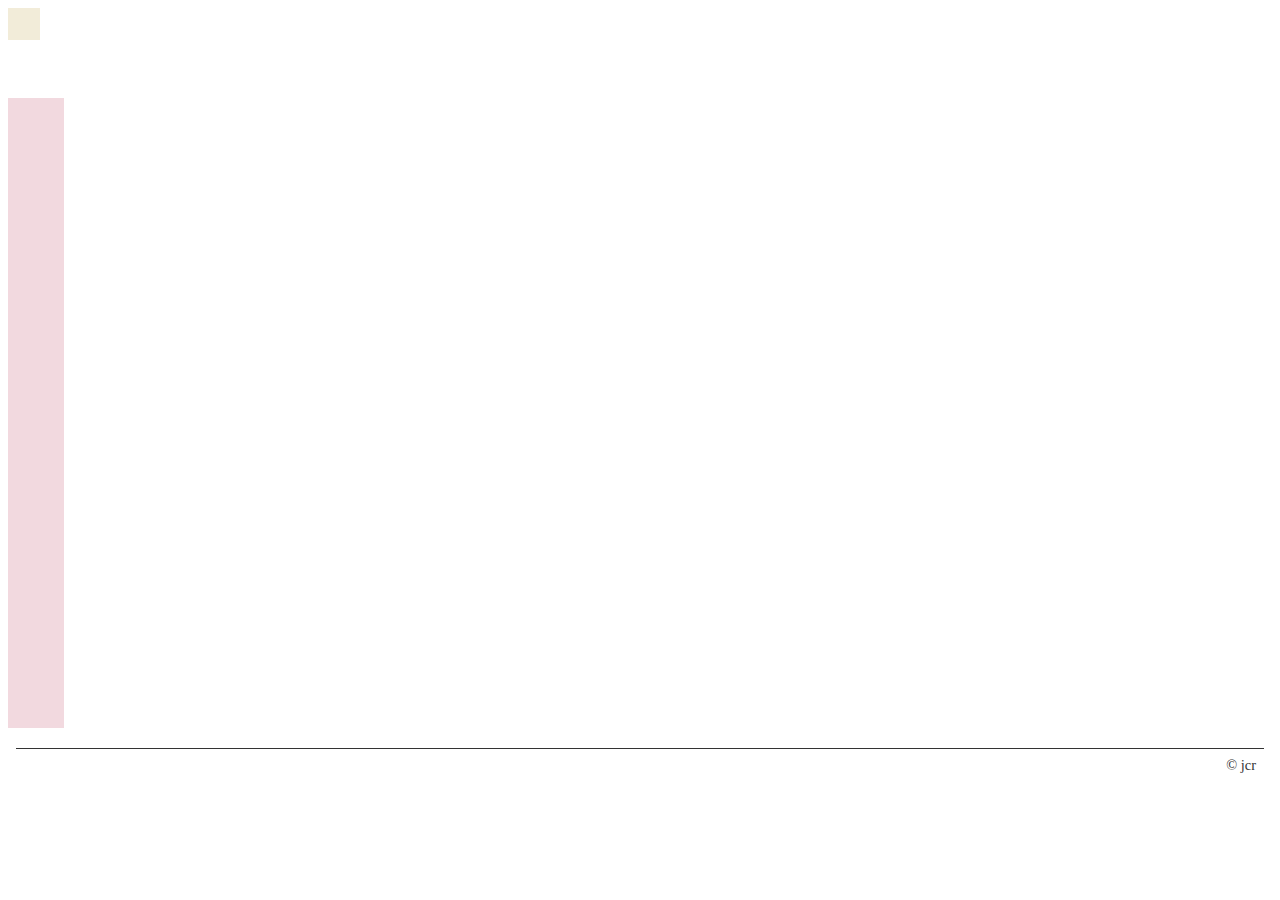
==== commit eb73119c: "Add files via upload" ====
--- a/citatenPuzzel2023.htm
+++ b/citatenPuzzel2023.htm
@@ -5,7 +5,7 @@
 [
 ["1", "Midden in Europa woedt een oorlog. Daarmee verbonden waren voor mij veel bijzondere ervaringen en ontmoetingen met geweldige en interessante mensen. Daarvoor wil ik bedanken."],
 ["2", "Deze genocidist moedigt dit aan via sociale media vanuit Miami."],
-["3", "Wat ik had aangezien voor geluk, was opluchting. Toen ik mijn Edisons won, huilde ik niet van blijdschap, maar omdat dit bevestigde dat een muziekcarri�re niet onmogelijk was."],
+["3", "Wat ik had aangezien voor geluk, was opluchting. Toen ik mijn Edisons won, huilde ik niet van blijdschap, maar omdat dit bevestigde dat een muziekcarri&egrave;re niet onmogelijk was."],
 ["4", "Het zit erop. Het is mooi geweest en nu is het klaar. Dit was het."],
 ["5", "De benen van Doutzen Kroes! Die zou ik wel voor &eacute;&eacute;n dag willen hebben. Dan zou ik in een heel kort rokje, met van die enorme stiletto-hakken, door Den Haag gaan rennen."],
 ["6", "Je kunt het alleen doen met een volle tank, plus een beetje energie in reserve voor de plotselinge uitdagingen."],
@@ -28,9 +28,9 @@
 ["23", "Nooit eerder is het gedaan. Dus ja, het is echt gek. Dat ik opgewonden ben, komt door de adrenaline."],
 ["24", "Ik besefte onvoldoende hoe intens gemeen Baudet is. Ik kan me niet voorstellen dat mensen zo zijn. Heel achterbaks. Ik ging voor het succes en hij ging voor zichzelf, dat is het verschil."],
 ["25", "Vergis je niet. Als je hier illegaal binnenkomt, zul je niet kunnen blijven."],
-["26", "Toen ik op een paard zat, merkte ik meteen dat ik helemaal niet anders was dan anderen. Een paard vraagt nooit: �Waarom loop jij zo raar?"],
+["26", "Toen ik op een paard zat, merkte ik meteen dat ik helemaal niet anders was dan anderen. Een paard vraagt nooit: &lsquo;Waarom loop jij zo raar?&rsquor;],
 ["27", "Stel je voor dat je in dat sfeertje de leuke tv-analist moet zijn. Met de vieze praatjesmaker tegenover je aan tafel."],
-["28", "Een &lsquo;Mmmm&rsquor;-geluid maken mag ��n keer per maaltijd en niet vaker."],
+["28", "Een &lsquo;Mmmm&rsquor;-geluid maken mag &eacute;&eacute;n keer per maaltijd en niet vaker."],
 ["29", "Je moet dingen in hun tijd plaatsen. In die periode werd alles nog in de doofpot gestopt."],
 ["30", "Mensen, what the fuck is er gebeurd?"],
 ["31", "Ik laat me na vier decennia niet zomaar bij het grofvuil zetten."],
@@ -44,7 +44,7 @@
 ["39", "En zuig aan mijn tong."],
 ["40", "Ik was vooraf zo bang voor deze afstand."],
 ["41", "Van Rutte had ik bijvoorbeeld soms wel tien uitspraken bijeengebracht. Wat die man toch allemaal uitkraamt."],
-["42", "De administratie bij het ministerie van financi�n troffen we aan in vuilniszakken. Geen computers, niks. Zo was het achtergelaten door de vorige minister van financi�n."],
+["42", "De administratie bij het ministerie van financi&euml;n troffen we aan in vuilniszakken. Geen computers, niks. Zo was het achtergelaten door de vorige minister van financi&euml;n."],
 ["43", "Ik word neergezet als een soort dolle stier die voortplantingsdrang zou hebben. Ik geloof in creatie."],
 ["44", "Sjojgoe, Gerasimov, waar blijft die klote-munitie!?"],
 ["45", "Met non-binair hebben we er een categorie bij, terwijl we wat mij betreft het sekse-onderscheid juist moeten opheffen. We moeten ons die vrouwelijke en mannelijke etiketten niet laten opdringen. Pas dan kunnen we toe naar gelijkheid tussen mannen en vrouwen."],
@@ -71,7 +71,7 @@
 ["66", "De val van een kabinet is nooit in het landsbelang."],
 ["67", "Ik heb zo veel mensen de asieldeal beloofd."],
 ["68", "Er kan over veel worden gesproken, maar minderjarige kinderen moeten bij hun ouders blijven. Dat is een diepe overtuiging die ik niet ga opgeven."],
-["69", "De partij gaat mij aan het hart en daar heb ik idee�n bij. Ik heb daarom besloten om mij te kandideren voor het lijsttrekkerschap van de VVD."],
+["69", "De partij gaat mij aan het hart en daar heb ik idee&euml;n bij. Ik heb daarom besloten om mij te kandideren voor het lijsttrekkerschap van de VVD."],
 ["70", "Tennis is gestoord."],
 ["71", "Ik ben weg, ik ben dood."],
 ["72", "Voorheen voorspelden computermodellen de naderende klimaateffecten, nu spreekt het klimaat zelf tot ons. Ik kan alle voorbeelden van extreem weer nauwelijks bijbenen."],
@@ -81,7 +81,7 @@
 ["76", "Ik neem geen ontslag, ik neem geen ontslag. Ik neem geen ontslag."],
 ["77", "Als jullie zo doorgaan, dreigt dat enorme ego van mij stratosferische omvang te krijgen, dat is niet goed."],
 ["78", "Mijn witte vrienden staan zz&oacute; anders in het leven; ze lijken niet te beseffen dat veel dingen voor mij minder vanzelfsprekend zijn."],
-["79", "Kortste Haagse carri�re ooit, helaas. Hier had ik me zeer op verheugd."],
+["79", "Kortste Haagse carri&egrave;re ooit, helaas. Hier had ik me zeer op verheugd."],
 ["80", "Ik denk wel dat de hel bestaat. Maar hoe die bevolkt is, weet ik niet."],
 ["81", "Het was in strijd met het gevoel wat hierover in het land leefde."],
 ["82", "Op dit moment moeten we geen ongeplande, drastische, avontuurlijke actie ondernemen."],
@@ -97,7 +97,7 @@
 ["92", "Ze mogen mij de Trouw weleens een keer gratis geven! Ik heb jaren betaald voor de krant waarvoor ik potverdorie mijn leven gewaagd heb!"],
 ["93", "Als planten en dieren in je cirkel van vrienden mogen vallen, krijg je een breder perspectief en kun je ook de mensen anders gaan zien."],
 ["94", "Jullie hebben mij vast al eerder zien spreken en kennen mijn boodschap. Die blijf ik nog jaren herhalen."],
-["95", "Ja, het heet dan wel een morele verplichting om optimistisch te zijn, maar ik zie er niets in. Positief blijven � ook al zo�n leus die me de strot uitkomt."],
+["95", "Ja, het heet dan wel een morele verplichting om optimistisch te zijn, maar ik zie er niets in. Positief blijven &ndash; ook al zo&rsquor;n leus die me de strot uitkomt."],
 ["96", "De kiezer heeft gezegd: we zijn het zat, we zijn het spuugzat."],
 ["97", "Veel politici moeten over hun schaduw heen stappen."],
 ["98", "Het wordt voor iedereen weer wennen om uit de campagnestand te komen. Dat vraagt echt iets van partijen."],
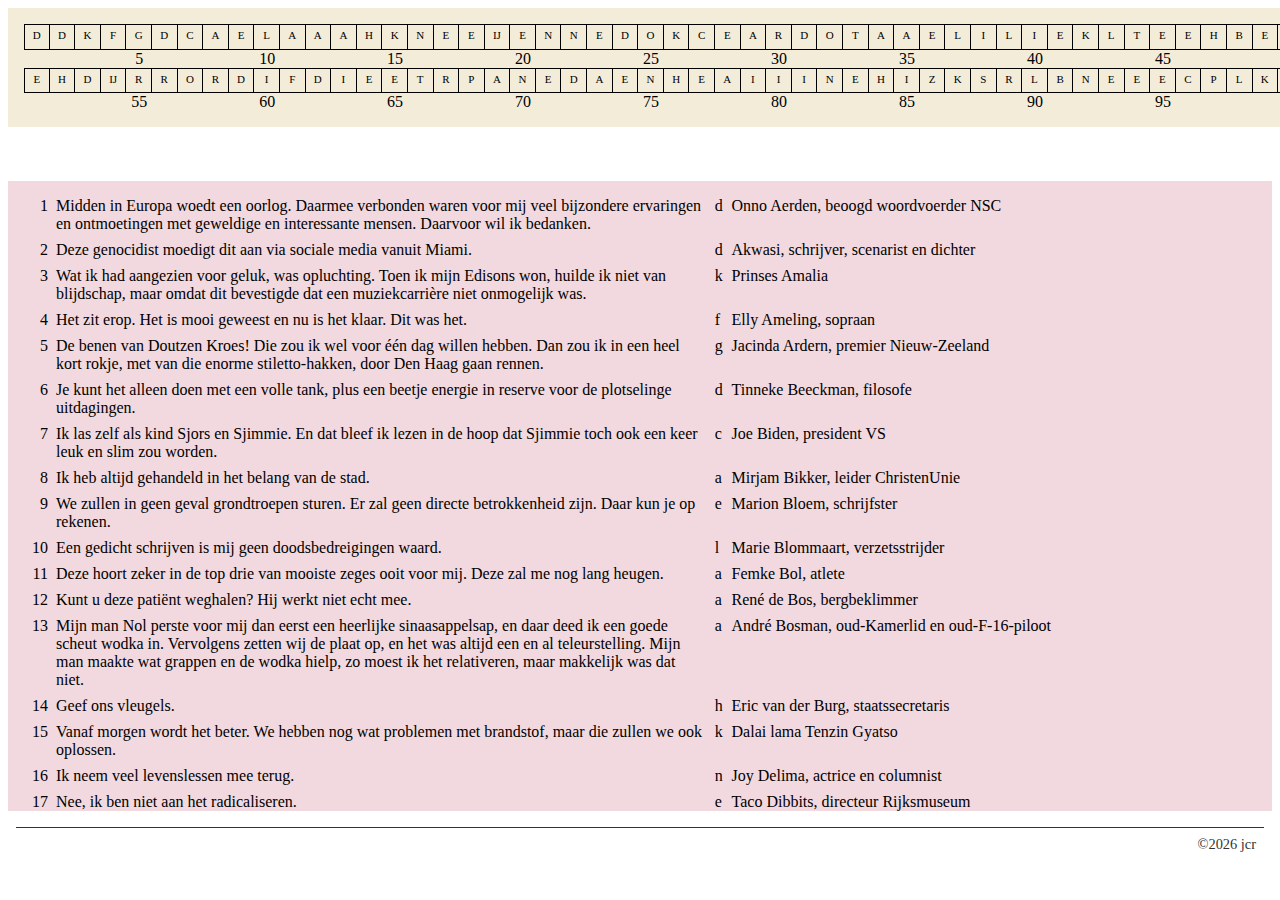
==== commit 4dc7f026: "Add files via upload" ====
--- a/citatenPuzzel2023.htm
+++ b/citatenPuzzel2023.htm
@@ -28,7 +28,7 @@
 ["23", "Nooit eerder is het gedaan. Dus ja, het is echt gek. Dat ik opgewonden ben, komt door de adrenaline."],
 ["24", "Ik besefte onvoldoende hoe intens gemeen Baudet is. Ik kan me niet voorstellen dat mensen zo zijn. Heel achterbaks. Ik ging voor het succes en hij ging voor zichzelf, dat is het verschil."],
 ["25", "Vergis je niet. Als je hier illegaal binnenkomt, zul je niet kunnen blijven."],
-["26", "Toen ik op een paard zat, merkte ik meteen dat ik helemaal niet anders was dan anderen. Een paard vraagt nooit: &lsquo;Waarom loop jij zo raar?&rsquor;],
+["26", "Toen ik op een paard zat, merkte ik meteen dat ik helemaal niet anders was dan anderen. Een paard vraagt nooit: &lsquo;Waarom loop jij zo raar?&rsquor;"],
 ["27", "Stel je voor dat je in dat sfeertje de leuke tv-analist moet zijn. Met de vieze praatjesmaker tegenover je aan tafel."],
 ["28", "Een &lsquo;Mmmm&rsquor;-geluid maken mag &eacute;&eacute;n keer per maaltijd en niet vaker."],
 ["29", "Je moet dingen in hun tijd plaatsen. In die periode werd alles nog in de doofpot gestopt."],
